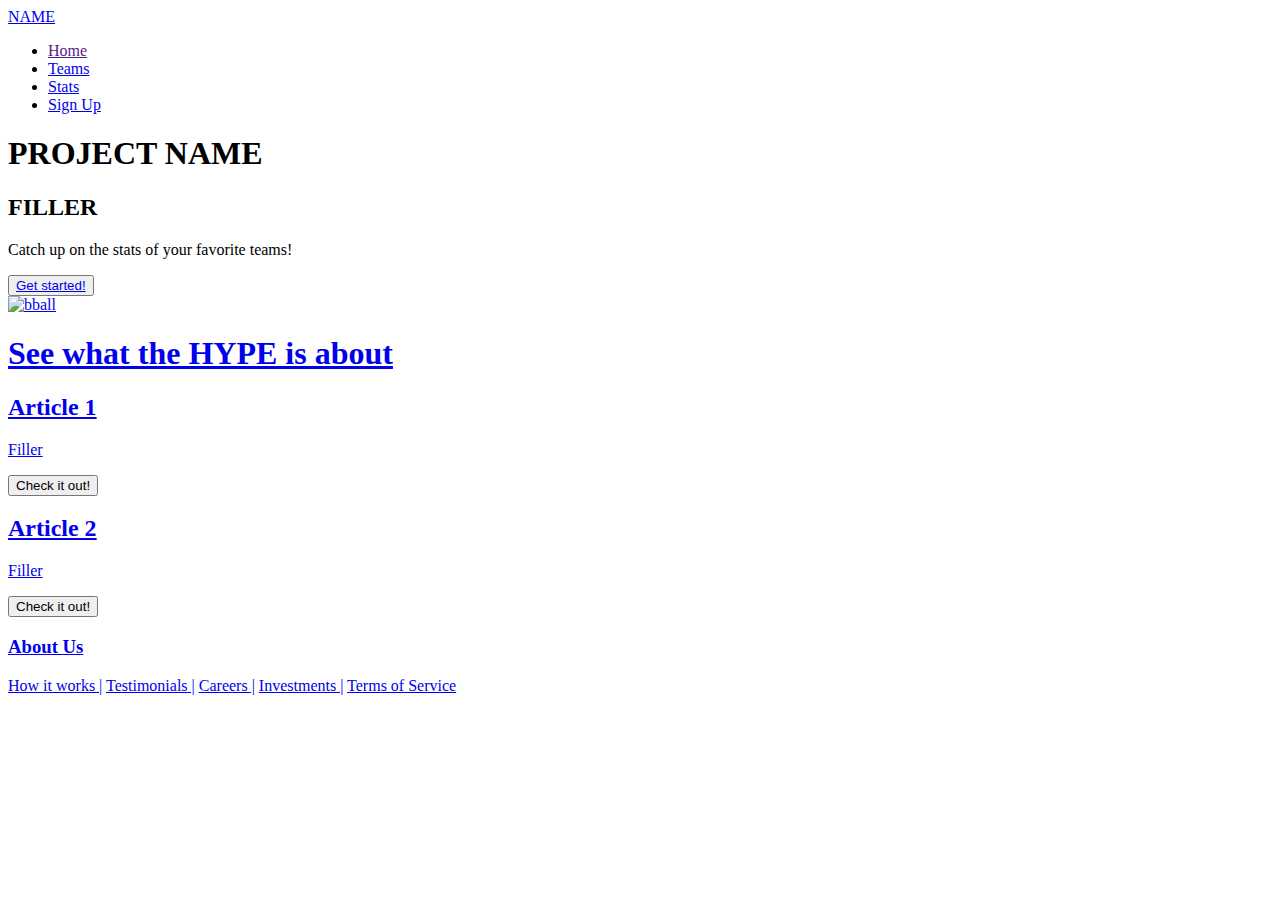
==== index.html @ fe24a570 "Create index.html" ====
<!DOCTYPE html>
<html lang="en">

<head>
    <meta charset="UTF-8">
    <meta http-equiv="X-UA-Compatible" content="IE=edge">
    <meta name="viewport" content="width=device-width, initial-scale=1.0">
    <title>Website</title>
    <link rel="stylesheet" href="styles.css"/>
    <link rel="stylesheet" href="https://kit.fontawesome.com/63dadd8b1a.css" crossorigin="anonymous">
    <link rel="preconnect" href="https://fonts.googleapis.com">
    <link rel="preconnect" href="https://fonts.gstatic.com" crossorigin>
    <link href="https://fonts.googleapis.com/css2?family=Kumbh+Sans&display=swap" rel="stylesheet">
</head>

<body>
    <nav class="navbar">
        <div class="navbar__container">
        <a href="index.html" id="navbar__logo"><i class="fas fa-gem"></i>NAME</a>
        <div class="navbar__toggle" id="mobile-menu">
            <span class="bar"></span>
            <span class="bar"></span>
            <span class="bar"></span>   
        </div>
        <ul class="navbar__menu">
            <li class="navbar__item">
                <a href="" class="navbar__links">Home</a>
            </li>
            <li class="navbar__item">
                <a href="teams.html" class="navbar__links">Teams</a>
            </li>
            <li class="navbar__item">
                <a href="stats.html" class="navbar__links"> Stats </a>
            </li>
            <li class="navbar__btn">
                <a href="create_account.html" class="button">Sign Up</a>
            </li>
        </ul>
        </div>
    </nav>
    <div class="main">
        <div class="main__container">
            <div class="main__content">
                <h1>PROJECT NAME</h1>
                <h2>FILLER</h2>
                <p>Catch up on the stats of your favorite teams!</p>
                <button class="main__btn">
                    <a href="create_account.html">Get started!</
                    a></button>
            </div>
            <div class="main__img-container">
                
                <img src="bball.jpg" alt="bball" id="main__img">
            </div>
        </div>
    </div>
    <div class="articles">
        <h1>See what the HYPE is about</h1>
        <div class="articles__container">
            <div class="articles__card">
                <h2>Article 1</h2>
                <p>Filler</p>
                <button>Check it out!</button>
            </div>
            <div class="articles__card">
                <h2>Article 2</h2>
                <p>Filler</p>
                <button>Check it out!</button>
        </div>
    </div>
    <!-- Footer -->
    <div class="footer__container">
        <div class="footer__links">
            <div class="footer__link--wrapper">
                <div class="footer__link--items">
                    <h3>About Us</h3>
                    <a href="1">How it works |</a>
                    <a href="2">Testimonials |</a>
                    <a href="3">Careers |</a>
                    <a href="4">Investments |</a>
                    <a href="5">Terms of Service</a>
                </div>
            </div>
        </div>
        <!-- <div class="socials">
            <div class="socials--wrap">
                <div class="footer__logo">
                   <a href="/" id="footer__logo"><i class="fas faa gem"></i>NEXT</a> 
                </div>
                <p class="website__right">NEXT 2023. All rights reserved </p>
                <div class="social__icons">
                    <a href="/" class="social__icon--link" target="_blank">
                        <i class="fab fa-facebook"></i>
                    </a>
                    <a href="/" class="social__icon--link" target="_blank">
                        <i class="fab fa-instagram"></i>
                    </a>
                </div>
            </div>
        </div> -->
    </div>
    <script>src='app.js'</script>
</body>

</html>
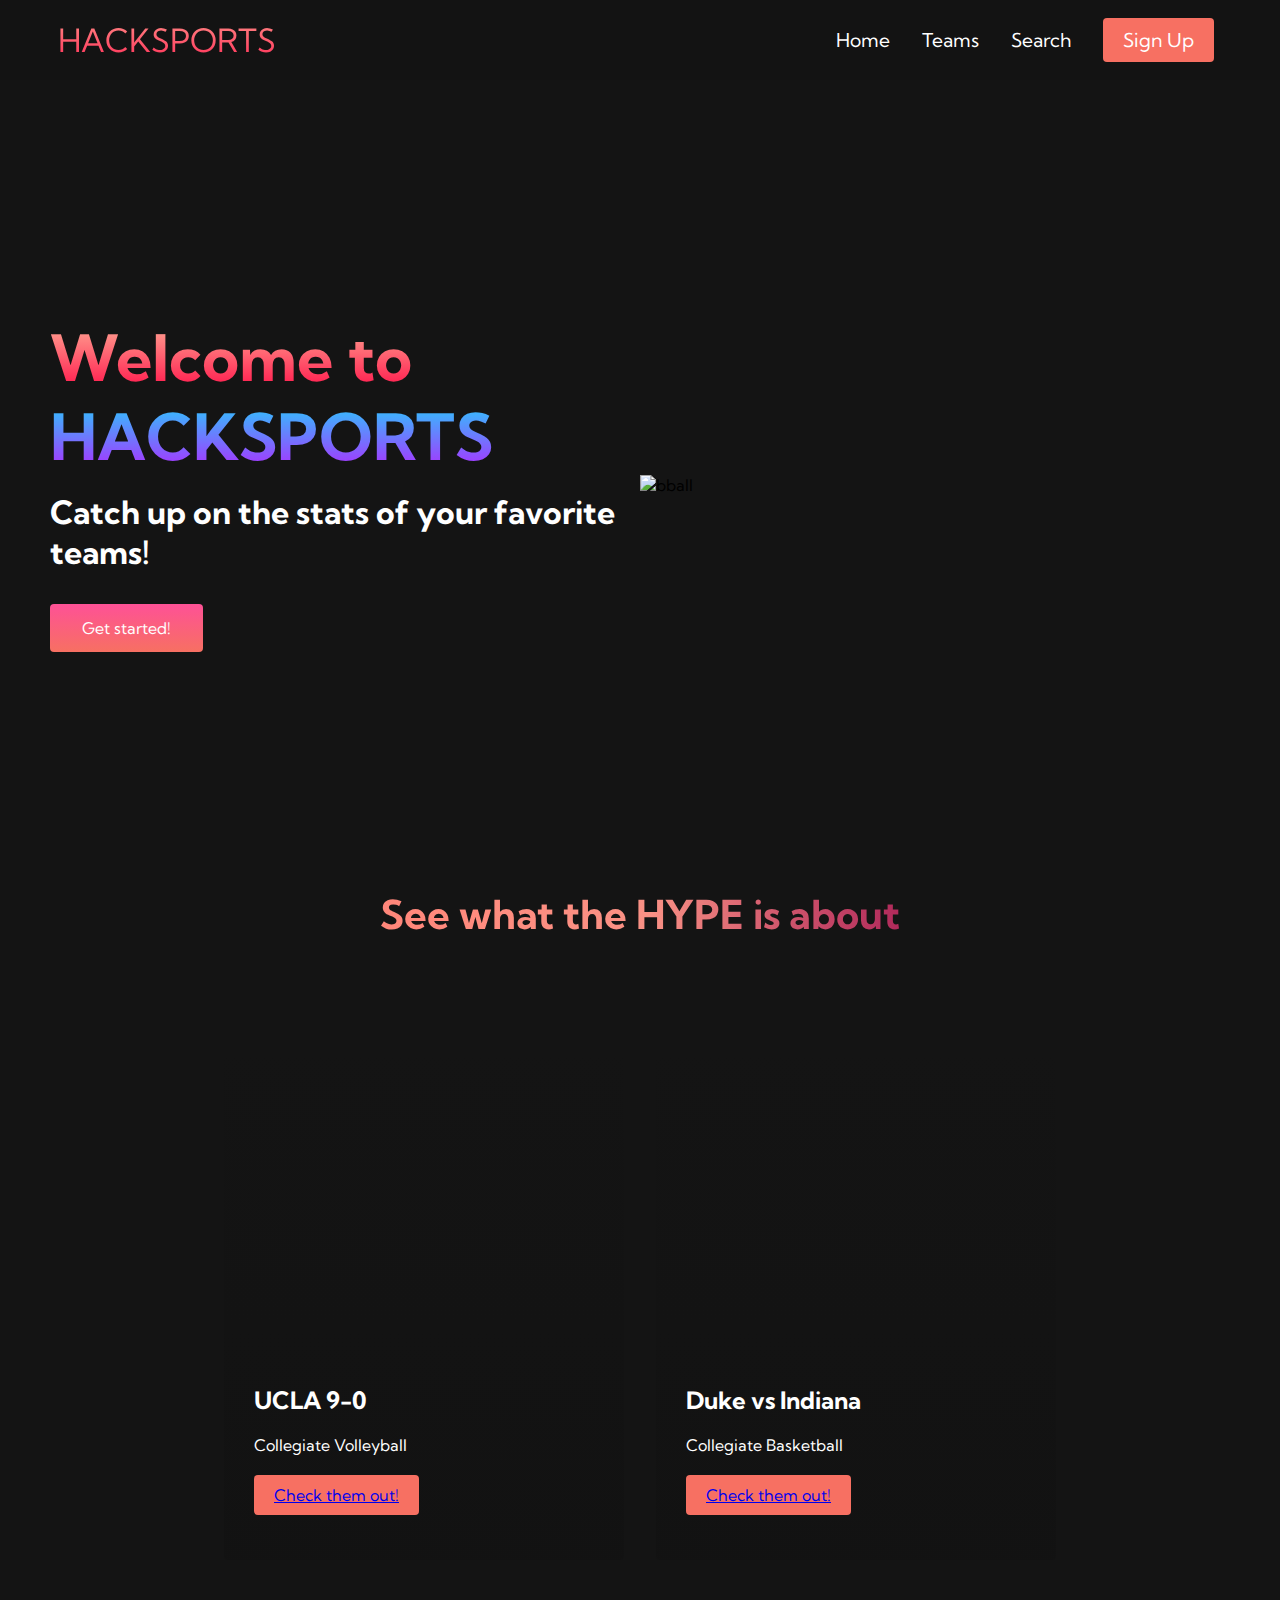
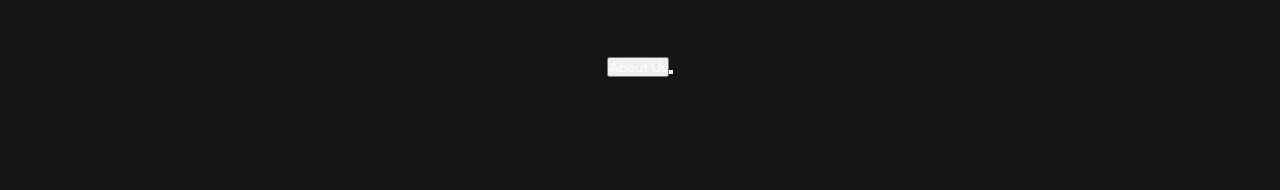
==== commit e1a11f8e: "Update index.html" ====
--- a/index.html
+++ b/index.html
@@ -1,105 +1,116 @@
-<!DOCTYPE html>
-<html lang="en">
+    <!DOCTYPE html>
+    <html lang="en">
 
-<head>
-    <meta charset="UTF-8">
-    <meta http-equiv="X-UA-Compatible" content="IE=edge">
-    <meta name="viewport" content="width=device-width, initial-scale=1.0">
-    <title>Website</title>
-    <link rel="stylesheet" href="styles.css"/>
-    <link rel="stylesheet" href="https://kit.fontawesome.com/63dadd8b1a.css" crossorigin="anonymous">
-    <link rel="preconnect" href="https://fonts.googleapis.com">
-    <link rel="preconnect" href="https://fonts.gstatic.com" crossorigin>
-    <link href="https://fonts.googleapis.com/css2?family=Kumbh+Sans&display=swap" rel="stylesheet">
-</head>
+    <head>
+        <meta charset="UTF-8">
+        <meta http-equiv="X-UA-Compatible" content="IE=edge">
+        <meta name="viewport" content="width=device-width, initial-scale=1.0">
+        <title>Website</title>
+        <link rel="stylesheet" href="styles.css"/>
+        <link rel="stylesheet" href="https://kit.fontawesome.com/63dadd8b1a.css" crossorigin="anonymous">
+        <link rel="preconnect" href="https://fonts.googleapis.com">
+        <link rel="preconnect" href="https://fonts.gstatic.com" crossorigin>
+        <link href="https://fonts.googleapis.com/css2?family=Kumbh+Sans&display=swap" rel="stylesheet">
+        <script src="./script.js"></script>
+    </head>
 
-<body>
-    <nav class="navbar">
-        <div class="navbar__container">
-        <a href="index.html" id="navbar__logo"><i class="fas fa-gem"></i>NAME</a>
-        <div class="navbar__toggle" id="mobile-menu">
-            <span class="bar"></span>
-            <span class="bar"></span>
-            <span class="bar"></span>   
-        </div>
-        <ul class="navbar__menu">
-            <li class="navbar__item">
-                <a href="" class="navbar__links">Home</a>
-            </li>
-            <li class="navbar__item">
-                <a href="teams.html" class="navbar__links">Teams</a>
-            </li>
-            <li class="navbar__item">
-                <a href="stats.html" class="navbar__links"> Stats </a>
-            </li>
-            <li class="navbar__btn">
-                <a href="create_account.html" class="button">Sign Up</a>
-            </li>
-        </ul>
-        </div>
-    </nav>
-    <div class="main">
-        <div class="main__container">
-            <div class="main__content">
-                <h1>PROJECT NAME</h1>
-                <h2>FILLER</h2>
-                <p>Catch up on the stats of your favorite teams!</p>
-                <button class="main__btn">
-                    <a href="create_account.html">Get started!</
-                    a></button>
+    <body>
+        <nav class="navbar">
+            <div class="navbar__container">
+            <a href="index.html" id="navbar__logo"><i class="fas fa-gem"></i>HACKSPORTS</a>
+            <div class="navbar__toggle" id="mobile-menu">
+                <span class="bar"></span>
+                <span class="bar"></span>
+                <span class="bar"></span>       
             </div>
-            <div class="main__img-container">
-                
-                <img src="bball.jpg" alt="bball" id="main__img">
+            <ul class="navbar__menu">
+                <li class="navbar__item">
+                    <a href="" class="navbar__links">Home</a>
+                </li>
+                <li class="navbar__item">
+                    <a href="teams.html" class="navbar__links">Teams</a>
+                </li>
+                <li class="navbar__item">
+                    <a href="search.html" class="navbar__links"> Search </a>
+                </li>
+                <li class="navbar__btn">
+                    <a href="create_account.html" class="button">Sign Up</a>
+                </li>
+            </ul>
             </div>
-        </div>
-    </div>
-    <div class="articles">
-        <h1>See what the HYPE is about</h1>
-        <div class="articles__container">
-            <div class="articles__card">
-                <h2>Article 1</h2>
-                <p>Filler</p>
-                <button>Check it out!</button>
-            </div>
-            <div class="articles__card">
-                <h2>Article 2</h2>
-                <p>Filler</p>
-                <button>Check it out!</button>
-        </div>
-    </div>
-    <!-- Footer -->
-    <div class="footer__container">
-        <div class="footer__links">
-            <div class="footer__link--wrapper">
-                <div class="footer__link--items">
-                    <h3>About Us</h3>
-                    <a href="1">How it works |</a>
-                    <a href="2">Testimonials |</a>
-                    <a href="3">Careers |</a>
-                    <a href="4">Investments |</a>
-                    <a href="5">Terms of Service</a>
+        </nav>
+        <div class="main">
+            <div class="main__container">
+                <div class="main__content">
+                    <h1>Welcome to</h1>
+                    <h2>HACKSPORTS</h2>
+                    <p>Catch up on the stats of your favorite teams!</p>
+                    <button class="main__btn">
+                        <a href="create_account.html">Get started!</a>
+                    </button>
+                </div>
+                <div class="main__img-container">
+                    
+                    <img src="bball.jpg" alt="bball" id="main__img">
                 </div>
             </div>
         </div>
-        <!-- <div class="socials">
-            <div class="socials--wrap">
-                <div class="footer__logo">
-                   <a href="/" id="footer__logo"><i class="fas faa gem"></i>NEXT</a> 
+        
+        <!-- <button  onclick="clicked()">button</button> -->
+        
+        <div class="articles">
+            <h1>See what the HYPE is about</h1>
+            <div class="articles__container">
+                <div class="articles__card">
+                    <h2>UCLA 9-0</h2>
+                    <p>Collegiate Volleyball</p>
+                    <button class="articles_page">
+                        <a href="articles.html">Check them out!</a></button>
                 </div>
-                <p class="website__right">NEXT 2023. All rights reserved </p>
-                <div class="social__icons">
-                    <a href="/" class="social__icon--link" target="_blank">
-                        <i class="fab fa-facebook"></i>
-                    </a>
-                    <a href="/" class="social__icon--link" target="_blank">
-                        <i class="fab fa-instagram"></i>
-                    </a>
+                <div class="articles__card">
+                    <h2>Duke vs Indiana</h2>
+                    <p>Collegiate Basketball</p>
+                    <button class="articles_page">
+                        <a href="articles.html">Check them out!</a></button>
+                </div>
+        </div>
+        <!-- Footer -->
+        <div class="footer__container">
+            <div class="footer__links">
+                <div class="footer__link--wrapper">
+                    <div class="footer__link--items">
+                        <button class="About">
+                            <a href="about.html">About Us</a>
+                        <button>
+                        
+                        <!-- <h3>About Us</h3> -->
+                        <!-- <a href="1">How it works |</a>
+                        <a href="2">Testimonials |</a>
+                        <a href="3">Careers |</a>
+                        <a href="4">Investments |</a>
+                        <a href="5">Terms of Service</a> -->
+                    </div>
                 </div>
             </div>
-        </div> -->
-    </div>
-    <script>src='app.js'</script>
-</body>
+            <!-- <div class="socials">
+                <div class="socials--wrap">
+                    <div class="footer__logo">
+                    <a href="/" id="footer__logo"><i class="fas faa gem"></i>NEXT</a> 
+                    </div>
+                    <p class="website__right">NEXT 2023. All rights reserved </p>
+                    <div class="social__icons">
+                        <a href="/" class="social__icon--link" target="_blank">
+                            <i class="fab fa-facebook"></i>
+                        </a>
+                        <a href="/" class="social__icon--link" target="_blank">
+                            <i class="fab fa-instagram"></i>
+                        </a>
+                    </div>
+                </div>
+            </div> -->
+        </div>
+        <div id="results"></div>
+        <script>src='app.js'</script>
+    </body>
 
-</html>
+    </html>
--- a/styles.css
+++ b/styles.css
@@ -0,0 +1,516 @@
+*{
+    box-sizing: border-box;
+    margin: 0;
+    padding: 0;
+    font-family: 'Kumbh Sans', sans-serif;
+}
+
+.navbar{
+    background: #131313;
+    height: 80;
+    display: flex;
+    justify-content: center;
+    align-items: center;
+    font-size: 1.2rem;
+    position: sticky;
+    top: 0;
+    z-index: 999;
+
+}
+
+.navbar__container{
+    display: flex;
+    justify-content: space-between;
+    height: 20;
+    z-index: 1;
+    width: 100%;
+    max-width: 1300px;
+    margin: 0 auto;
+    padding: 0 50px;
+    
+}
+
+#navbar__logo{
+    background-color: #ff8177;
+    background-image: linear-gradient(to top, #ff0844 0%, #ffb199 100%);
+    background-size: 100%;
+    -webkit-background-clip: text;
+    -moz-background-clip: text;
+    -webkit-text-fill-color: transparent;
+    -moz-text-fill-color: transparent;
+    display: flex;
+    align-items: center;
+    cursor: pointer;
+    text-decoration: none;
+    font-size: 2rem;
+
+}
+
+.fa-gem{
+    margin-right: 0.5rem;
+
+}
+
+.navbar__menu{
+    display: flex;
+    align-items: center;
+    list-style: none;
+    text-align: center;
+
+}
+
+.navbar__item{
+    height: 80px;
+}
+
+.navbar__links{
+    color: #fff;
+    display: flex;
+    align-items: center;
+    justify-content: center;
+    text-decoration: none;
+    padding: 0 1rem;
+    height: 100%;
+}
+
+.navbar__links:hover{
+    transform: scale(1.075);
+}
+
+.navbar__btn{
+    display: flex;
+    justify-content: center;
+    align-items: center;
+    padding: 0 1rem;
+    width: 100%;
+}
+
+.button{
+    display: flex;
+    justify-content: center;
+    align-items: center;
+    text-decoration: none;
+    padding: 10px 20px;
+    height: 100%;
+    width: 100%;
+    border: none;
+    outline: none;
+    border-radius: 4px;
+    background: #f77062;
+    color: #fff;
+}
+
+.button:hover{
+    background: #4837ff;
+    transition: all 0.3 ease;
+}
+
+.navbar__links:hover{
+    color: #f77062;
+    transition: all 0.3s ease;
+}
+
+@media screen and (max-width: 960px) {
+    .navbar__container{
+        display: flex;
+        justify-content: space-between;
+        height: 80px;
+        z-index: 1;
+        width: 100%;
+        max-width: 1300px;
+        padding: 0;
+    }
+    .navbar__menu{
+        display: grid;
+        grid-template-columns: auto;
+        margin: 0;
+        width: 100%;
+        position: absolute;
+        top: -1000px;
+        opacity: 0;
+        transition: all 0.5s ease;
+        height: 50vh;
+        z-index: -1;
+        background: #131313;
+    }
+
+    .navbar_menu.active{
+        background: #131313;
+        top: 100%;
+        opacity: 1;
+        transition: all 0.5s ease;
+        z-index: 99;
+        height: 50vh;
+        font-size: 1.6rem;
+    }
+
+    #navbar__logo{
+        padding-left: 25px;
+
+    }
+
+    #navbar__toggle .bar{
+        width: 25px;
+        height: 3px;
+        margin: 5px auto;
+        transition: all 0.3s ease-in-out;
+        background: #fff;
+    } 
+
+    #navbar__item{
+        width: 100%;
+
+    }
+
+    #navbar__links{
+        text-align: center;
+        padding: 2rem;
+        width: 100%;
+        display: table;
+    }
+    #mobile-menu{
+        position: absolute;
+        top: 20%;
+        right: 5%;
+        transform: translate(5%,20%);
+    }
+
+    .navbar__btn {
+        padding-bottom: 2rem;
+    }
+
+    .button{
+        display: flex;
+        justify-content: center;
+        align-items: center;
+        width: 80%;
+        height: 80px;
+        margin: 0;
+        
+    }
+    .navbar__toggle .bar{
+        display: block;
+        cursor: pointer;
+    }
+
+    #mobile-menu.is-active .bar:nth-child(2) {
+        opacity: 0;
+
+    }
+
+    #mobile-menu.is-active .bar:nth-child(1) {
+        transform: translateY(8px) rotate(45deg);
+
+    }
+
+    #mobile-menu.is-active .bar:nth-child(3) {
+        transform: translateY(-8px) rotate(-45deg);
+
+    }
+}
+
+.main{
+    background-color: #141414;
+
+}
+
+.main__container{
+    display: grid;
+    grid-template-columns: 1fr 1fr;
+    align-items: center;
+    justify-self: center;
+    margin: 0 auto;
+    height: 90vh;
+    background-color: #141414;
+    z-index: 1;
+    width: 100%;
+    max-width: 1300px;
+    padding: 0 50px;
+}
+
+.main__content h1 {
+    font-size: 4rem;
+    background-color: #ff8177;
+    background-image: linear-gradient(to top, #ff0844 0%, #ffb199 100%);
+    background-size: 100%;
+    -webkit-background-clip: text;
+    -moz-background-clip: text;
+    -webkit-text-fill-color: transparent;
+    -moz-text-fill-color: transparent;
+}
+
+.main__content h2 {
+    font-size: 4rem;
+    background-color: #ff8177;
+    background-image: linear-gradient(to top, #b721ff 0%, #21d4fd 100%);
+    background-size: 100%;
+    -webkit-background-clip: text;
+    -moz-background-clip: text;
+    -webkit-text-fill-color: transparent;
+    -moz-text-fill-color: transparent;
+}
+
+.main__content p {
+    margin-top: 1rem;
+    font-size: 2rem;
+    font-weight: 700;
+    color: #fff;
+}
+
+.main__btn{
+    font-size: 1rem;
+    background-image: linear-gradient(to top, #f77062 0%, #fe5196 100%);
+    padding: 14px 32px;
+    border: none;
+    border-radius: 4px;
+    color: #fff;
+    margin-top: 2rem;
+    cursor: pointer;
+    position: relative;
+    transition: all 0.35s;
+    outline: none;
+}
+
+.main__btn a {
+    position: relative;
+    z-index: 2;
+    color: #fff;
+    text-decoration: none;
+}
+
+.main__btn::after {
+    position: absolute;
+    content: '  ';
+    top: 0;
+    left: 0;
+    width: 0;
+    height: 100%;
+    background-origin: #4837ff;
+    transition: all 0.35s;
+    border-radius: 4px;
+}
+
+.main__btn:hover {
+    color: #fff;
+    transform: scale(1.175);
+}
+
+.main__btn:hover:after {
+    width: 100%;
+}
+
+.main_img--container {
+    text-align: center;
+}
+
+
+#main__img {
+    height: 80%;
+    width: 80%;
+}
+
+
+
+/* articles */
+
+.articles{
+    background: #141414;
+    display: flex;
+    flex-direction: column;
+    align-items: center;
+    height: 100vh;
+
+}
+
+.articles h1{
+    background-color: #ff8177;
+    background-image: linear-gradient(to right, #ff8177 0%, #ff867a 0%, #ff8c7f 21%, #f99185 52%, #cf556c 78%, #b12a5b 100%);
+    background-size: 100%;
+    margin-bottom: 5rem;
+    font-size: 2.5rem;
+    -webkit-background-clip: text;
+    -moz-background-clip: text;
+    -webkit-text-fill-color: transparent;
+    -moz-text-fill-color: transparent;
+}
+
+
+.articles__container{
+    display: flex;
+    justify-content: center;
+    flex-wrap: wrap;
+}
+
+.articles__card {   
+    margin: 1rem;
+    height: 525px;
+    width: 400px;
+    border-radius: 4px;
+    background-image: linear-gradient(to bottom, rgba(0,0,0,0) 0%, rgba(17,17,17, 0.6) 100%), url('image.jpg');
+    background-size: cover;
+    position: relative;
+    color: #fff;
+}
+
+.articles__card:nth-child(2){
+    margin: 1rem;
+    height: 525px;
+    width: 400px;
+    border-radius: 4px;
+    background-image: linear-gradient(to bottom, rgba(0,0,0,0) 0%, rgba(17,17,17, 0.6) 100%), url('sky.jpg');
+    background-size: cover;
+    position: relative;
+    color: #fff;
+}
+
+.articles h2{
+    position: absolute;
+    top: 350px;
+    left: 30px;
+
+}
+
+.articles__card p{
+    position: absolute;
+    top: 400px;
+    left: 30px;
+}
+
+.articles__card button {
+    color: #fff;
+    padding: 10px 20px;
+    border: none;
+    outline: none;
+    border-radius: 4px;
+    background: #f77062;
+    position: absolute;
+    top: 440px;
+    left: 30px;
+    font-size: 1rem;
+    cursor: pointer;
+}
+
+.articles__card:hover {
+    transform: scale(1.025);
+    transition: 0.2s ease-in;
+    cursor: pointer;
+} 
+
+@media screen and (max-width: 960px) {
+    .articles{
+        height: 1600px;
+    }
+    .articles h1{
+        font-size: 2rem;
+        margin-top: 12rem;
+    }
+}
+
+@media screen and (max-width: 480px) {
+    .articles{
+        height: 1400px;
+    }
+    .articles h1{
+        font-size: 1.2rem;
+    }
+    .articles__card{
+        width: 300px;
+    }
+    
+}
+
+/* FOOTER CSS */
+
+.footer__container {
+    background-color: ##fff;
+    padding: 5rem 0;
+    display: flex;
+    flex-direction: column;
+    justify-content: center;
+    align-items: center;
+}
+
+/* #footer__logo {
+    colo: #fff;
+    display: flex;
+    align-items: center;
+    cursor: pointer;
+    text-decoration: none;
+    font-size: 2rem;
+} */
+
+/* .footer__links {
+    width: 100%;
+    max-width: 1000px;
+    display: flex;
+    justify-content: center;
+} */
+
+.footer__link--wrapper{
+    display: flex;
+}
+
+/* .footer__link--items{
+    display: flex;
+    flex-direction: column;
+    align-items: flex-start;
+    margin: 160px;
+    text-align: center;
+    width: 160px;
+    box-sizing: border-box; 
+} */
+
+/* .footer__link--items  h2{
+    margin-bottom: 16px;
+
+} */
+
+.footer__link--items > h2{
+    color: #fff;
+}
+
+ .footer__link--items a {
+    color: #fff;  
+    text-decoration: none;
+    margin-bottom: 0.5rem;
+}
+
+.footer__link--items a:hover{
+    columns: #e9e9e9;
+    transition: 0.3s ease-out;
+}
+
+/* Social Icons
+.social__icon--link {
+    columns: #fff;
+    font-size: 24px;
+}
+
+.socials {
+    max-width: 1000px;
+    width: 100%;
+}
+
+.socials--wrap{
+    display: flex;
+    justify-content: space-between;
+    align-items: center;
+    width: 90%;
+    max-width: 1000px;
+    margin: 40px auto 0 auto;
+}
+
+.social__icons {
+    display: flex;
+    justify-content: space-between;
+    align-items: center;
+    width: 248px;
+}
+
+.social__logo {
+    display: flex;
+    justify-content: space-between;
+    align-items: center;
+    width: 240px;
+} */ */
+
